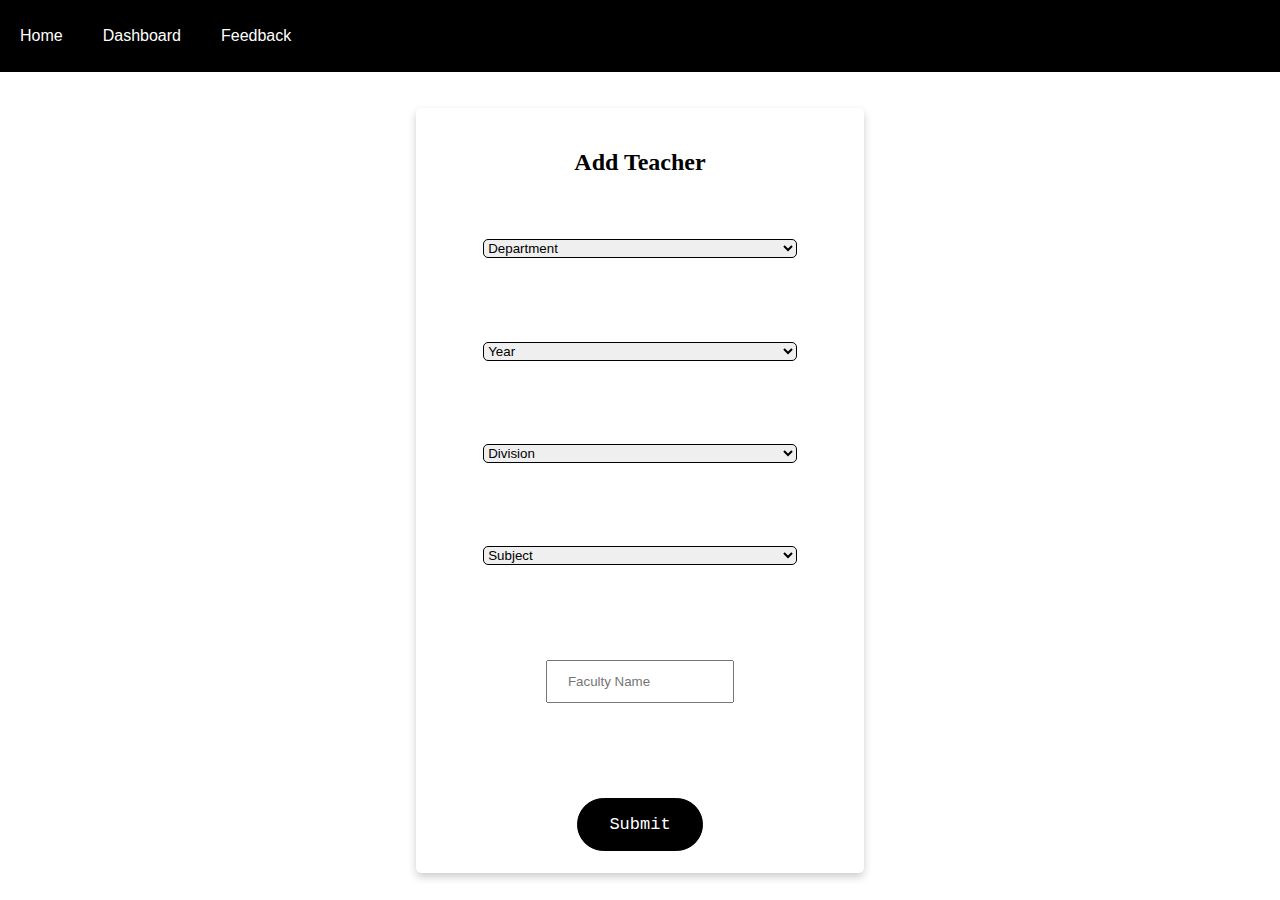
==== views/addteacher.html @ 98a43cb3 "Add teacher" ====
<!DOCTYPE html>
<html lang="en">
<head>
  <meta charset="UTF-8">
  <meta name="viewport" content="width=device-width, initial-scale=1.0">
  <meta http-equiv="X-UA-Compatible" content="ie=edge">
  <link rel="stylesheet" href="../css/index.css">
  <link rel="stylesheet" href="../css/form.css">
  <title>Home</title>
</head>
<body>

  <div class="loginCon">
  <div id = "navbar">
    <a href="./index.html" class = "navitem">Home</a>
    <a href="navbar.html" class = "navitem">Dashboard</a>
    <a href="navbar.html" class = "navitem">Feedback</a>
  </div>
  <div class="card" >
    <h2>Add Teacher</h2>
    <form action="" id="feedbackform">

      <select class="selection">
        <option selected="selected" hidden>Department</option>
        <option>CMPN</option>
        <option>INFT</option>
        <option>EXTC</option>
        <option>ETRX</option>
        <option>BIOM</option>
      </select>
      <select class="selection">
        <option selected="selected" hidden>Year</option>
        <option>FE</option>
        <option>SE</option>
        <option>TE</option>
        <option>BE</option>
      </select>
      <select class="selection">
        <option selected="selected" hidden>Division</option>
        <option>A</option>
        <option>B</option>
      </select>
      <select class="selection">
        <option selected="selected" hidden>Subject</option>
        <option>Math</option>
        <option>Physics</option>
        <option>Chemistry</option>
        <option>Computers</option>
      </select>
      <center>
      <input type="text" placeholder="Faculty Name">
      </center>
      <center>
      <input type="submit" class="btn" value="Submit">
      </center>
    </form>   
  </div>
  </div>
  
</body>
</html>
---- css/index.css ----
body,html
{
  margin:0;
  padding:0;
  width:100%;
}

#navbar
{
  display: flex;
  width:100%;
  height: 8vh;
  justify-content: left;
  align-items: center;
  position: fixed;
  top:0;
  background-color: black;

}

.navitem
{
  color:white;
  padding:2vw;
  text-decoration: none;
  font-family: Arial;
}

.navitem:hover
{
  transform: scale(1.1);
}

.card {
  box-shadow: 0 4px 8px 0 rgba(0,0,0,0.2);
  transition: 0.3s;
  border-radius: 5px; 
  width: 90vw;
  height: 85vh;
  display: flex;
  flex-direction: column;
  align-items: center;
  margin-top:12vh;
  justify-content: space-around;
}

.card:hover {
  box-shadow: 0 8px 16px 0 rgba(0,0,0,0.2);
}

.container {
  padding: 2px 16px;
}

img {
  
  border-radius: 5px 5px 0 0;
  width:50%;
  height: 40%;
  margin-top:15px;
}
.loginCon{
  display: flex;
  width: 100vw;
  align-items:space-between;
  justify-content: center;
  height: 80vh;
  
}

#login-area
{
  display:flex;
  flex-direction: row;
  width:100%;
  justify-content: center;
  align-items: center;
  flex-wrap: wrap;
}

input[type=text]
{
  padding: 12px 20px;
  margin: 12px;
  box-sizing: border-box;
  width:70%;
}
input[type=text]:focus {
  border: 3px solid #555;

}

input[type=password]
{
  padding: 12px 20px;
  margin: 12px;
  box-sizing: border-box;
  width:60%;
}
input[type=password]:focus {
  border: 3px solid #555;

}

.btn {
  background:-webkit-gradient(linear, left top, left bottom, color-stop(0.05, #000000), color-stop(1, #000000));
  background:-moz-linear-gradient(top, #000000 5%, #000000 100%);
  background:-webkit-linear-gradient(top, #000000 5%, #000000 100%);
  background:-o-linear-gradient(top, #000000 5%, #000000 100%);
  background:-ms-linear-gradient(top, #000000 5%, #000000 100%);
  background:linear-gradient(to bottom, #000000 5%, #000000 100%);
  filter:progid:DXImageTransform.Microsoft.gradient(startColorstr='#000000', endColorstr='#000000',GradientType=0);
  background-color:#000000;
  -moz-border-radius:28px;
  -webkit-border-radius:28px;
  border-radius:28px;
  border:1px solid #000000;
  display:inline-block;
  cursor:pointer;
  color:#ffffff;
  font-family:Courier New;
  font-size:17px;
  padding:16px 31px;
  text-decoration:none;
  text-shadow:0px 1px 0px #000000;
}
.btn:hover {
  background:-webkit-gradient(linear, left top, left bottom, color-stop(0.05, #000000), color-stop(1, #000000));
  background:-moz-linear-gradient(top, #000000 5%, #000000 100%);
  background:-webkit-linear-gradient(top, #000000 5%, #000000 100%);
  background:-o-linear-gradient(top, #000000 5%, #000000 100%);
  background:-ms-linear-gradient(top, #000000 5%, #000000 100%);
  background:linear-gradient(to bottom, #000000 5%, #000000 100%);
  filter:progid:DXImageTransform.Microsoft.gradient(startColorstr='#000000', endColorstr='#000000',GradientType=0);
  background-color:#000000;
}
.btn:active {
  position:relative;
  top:1px;
}

@media only screen and (min-width: 900px) {
  .card 
  {
    width: 35vw;
  }
  .navitem
  {
  	padding:20px;
  }
}
---- css/form.css ----
.default
{
	display: none;
}

#feedbackform
{
	display: flex;
	flex-direction: column;
	justify-content: space-between;
	width: 70%;
	height: 80%;
}

select
{
	border-radius:5px;
  border:1px solid #000000;
}

#radios
{
	display: flex;
	width: 100%;
	flex-direction: row;
	justify-content: space-around;
}

input[type=text]:focus {
  border: 3px solid #555;
}

input[type=text]
{
  padding: 12px 20px;
  
  width:60%;
}

h2
{
	text-align: center;
}
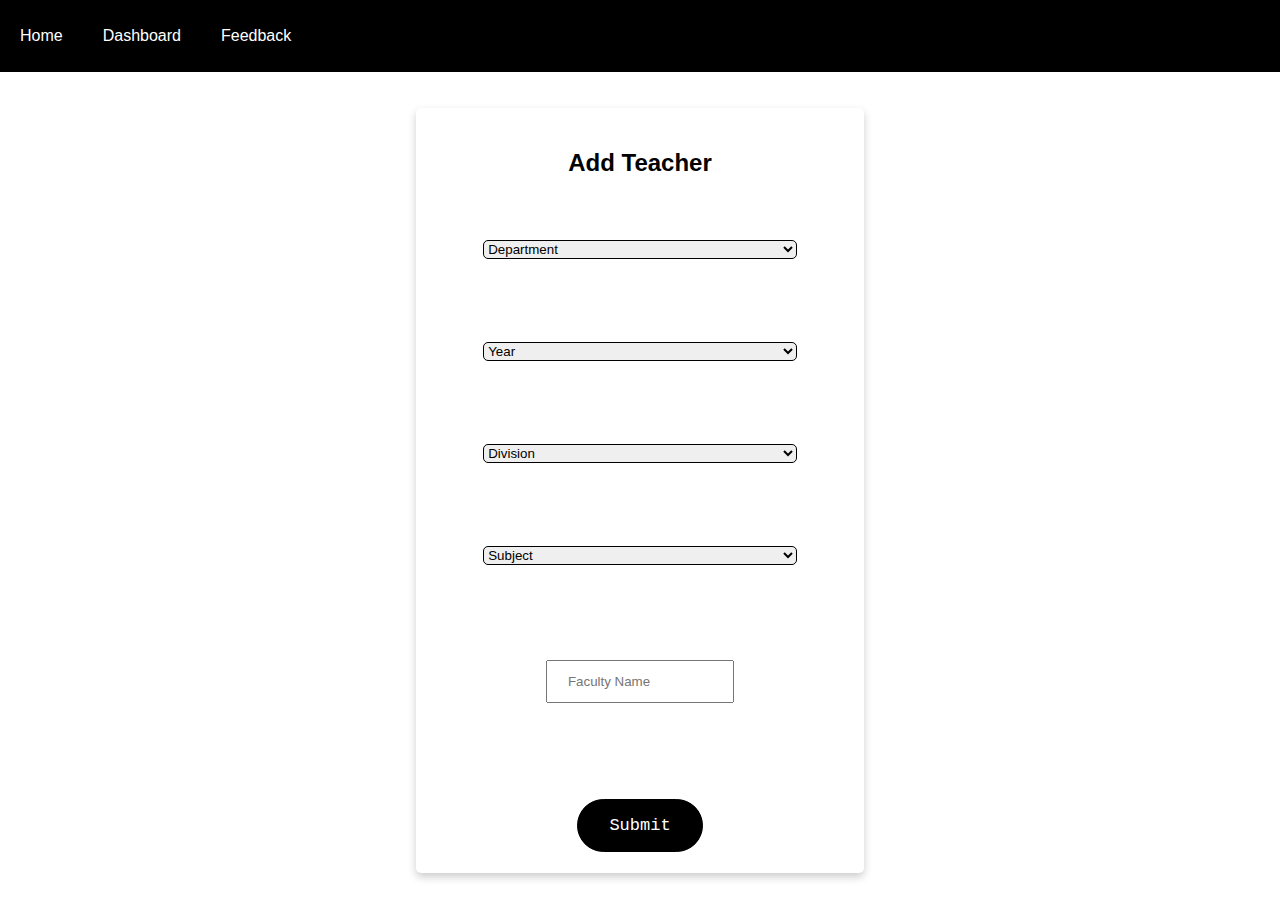
==== commit a7251172: "font" ====
--- a/views/addteacher.html
+++ b/views/addteacher.html
@@ -7,15 +7,16 @@
   <meta http-equiv="X-UA-Compatible" content="ie=edge">
   <link rel="stylesheet" href="../css/index.css">
   <link rel="stylesheet" href="../css/form.css">
+  <link rel="stylesheet" href="../css/common.css">
   <title>Home</title>
 </head>
 <body>
 
   <div class="loginCon">
   <div id = "navbar">
-    <a href="./index.html" class = "navitem">Home</a>
-    <a href="navbar.html" class = "navitem">Dashboard</a>
-    <a href="navbar.html" class = "navitem">Feedback</a>
+    <a href="../index.html" class = "navitem">Home</a>
+    <a href="adminDashboard.html" class = "navitem">Dashboard</a>
+    <a href="feedback.html" class = "navitem">Feedback</a>
   </div>
   <div class="card" >
     <h2>Add Teacher</h2>
--- a/css/index.css
+++ b/css/index.css
@@ -23,7 +23,6 @@
   color:white;
   padding:2vw;
   text-decoration: none;
-  font-family: Arial;
 }
 
 .navitem:hover
--- a/css/common.css
+++ b/css/common.css
@@ -0,0 +1,4 @@
+body
+{
+	font-family:sans-serif
+}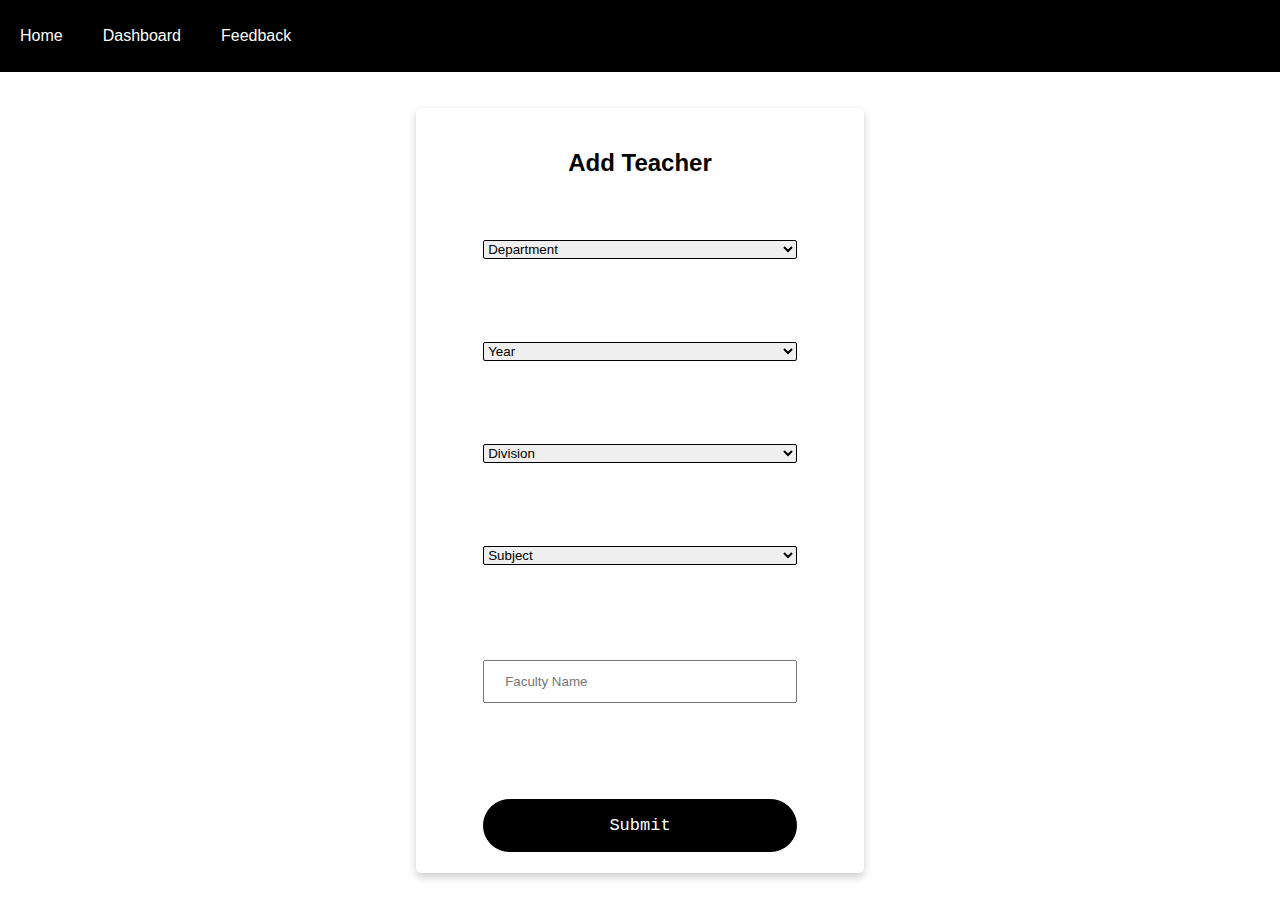
==== commit 3af17a20: "validation" ====
--- a/views/addteacher.html
+++ b/views/addteacher.html
@@ -49,12 +49,12 @@
         <option>Chemistry</option>
         <option>Computers</option>
       </select>
-      <center>
+      
       <input type="text" placeholder="Faculty Name">
-      </center>
-      <center>
+ 
+  
       <input type="submit" class="btn" value="Submit">
-      </center>
+      
     </form>   
   </div>
   </div>
--- a/css/index.css
+++ b/css/index.css
@@ -70,7 +70,7 @@
 #login-area
 {
   display:flex;
-  flex-direction: row;
+  flex-direction: column;
   width:100%;
   justify-content: center;
   align-items: center;
--- a/css/form.css
+++ b/css/form.css
@@ -14,7 +14,7 @@
 
 select
 {
-	border-radius:5px;
+	border-radius:2px;
   border:1px solid #000000;
 }
 
@@ -33,8 +33,8 @@
 input[type=text]
 {
   padding: 12px 20px;
-  
-  width:60%;
+  align-self: center;
+  width:100%;
 }
 
 h2
--- a/css/common.css
+++ b/css/common.css
@@ -1,4 +1,4 @@
-body
+html,body
 {
-	font-family:sans-serif
+	font-family:sans-serif;
 }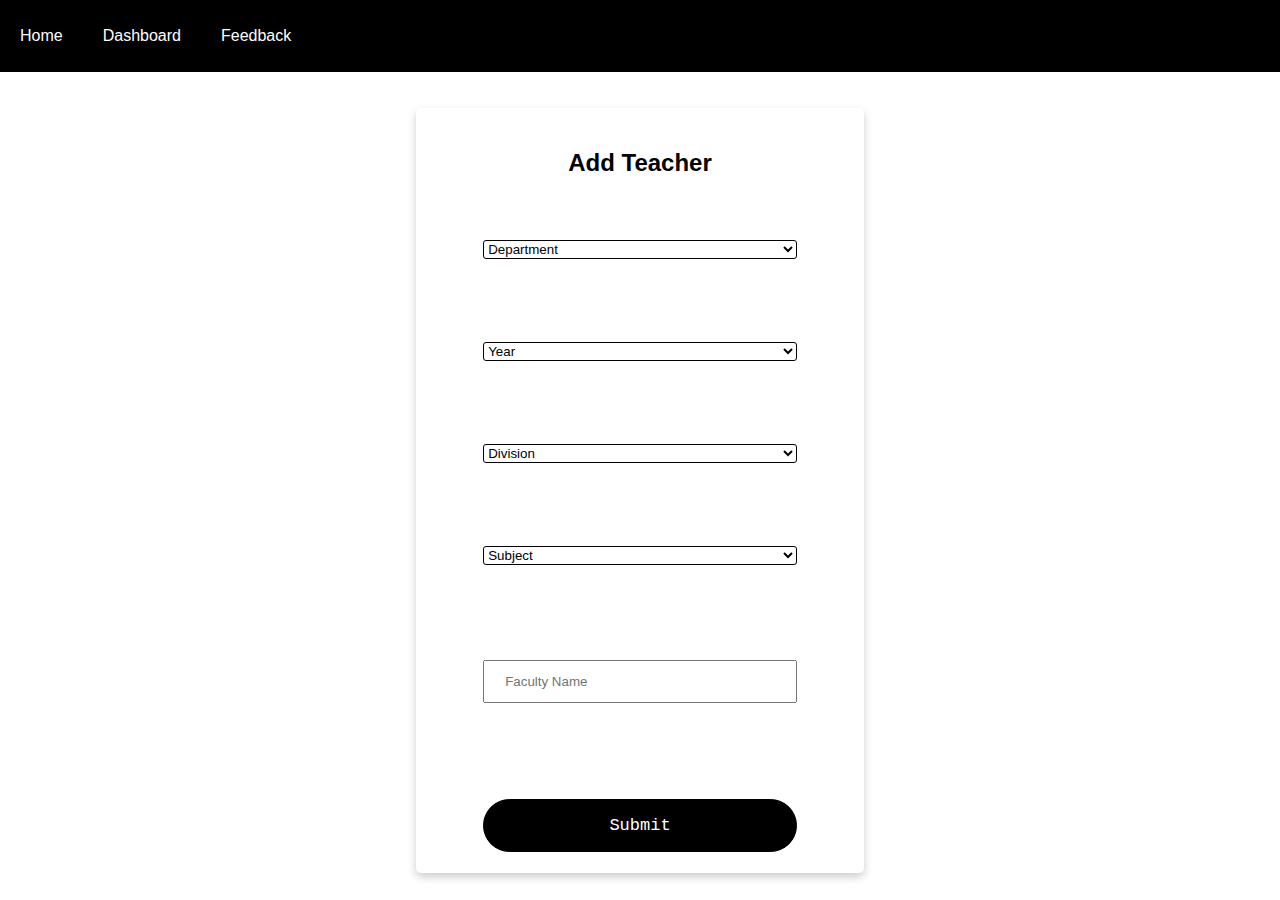
==== commit 8a6ee2eb: "favicon" ====
--- a/views/addteacher.html
+++ b/views/addteacher.html
@@ -2,13 +2,14 @@
 <!DOCTYPE html>
 <html lang="en">
 <head>
+  <link rel="shortcut icon" href="./images/icon.png" />
   <meta charset="UTF-8">
   <meta name="viewport" content="width=device-width, initial-scale=1.0">
   <meta http-equiv="X-UA-Compatible" content="ie=edge">
   <link rel="stylesheet" href="../css/index.css">
   <link rel="stylesheet" href="../css/form.css">
   <link rel="stylesheet" href="../css/common.css">
-  <title>Home</title>
+  <title>Add Teacher</title>
 </head>
 <body>
 
--- a/css/index.css
+++ b/css/index.css
@@ -149,4 +149,10 @@
   }
 }
 
+@media only screen and (max-width: 462px) {
+  .navitem{
+    padding: 10px;
+  }
+}
 
+
--- a/css/form.css
+++ b/css/form.css
@@ -14,8 +14,7 @@
 
 select
 {
-	border-radius:2px;
-  border:1px solid #000000;
+	border-radius:3px;
 }
 
 #radios
@@ -23,7 +22,7 @@
 	display: flex;
 	width: 100%;
 	flex-direction: row;
-	justify-content: space-around;
+	justify-content: space-between;
 }
 
 input[type=text]:focus {
@@ -40,4 +39,11 @@
 h2
 {
 	text-align: center;
-}+}
+
+select
+{
+	background-color: #FFF;
+	border: 1px solid black;
+}
+
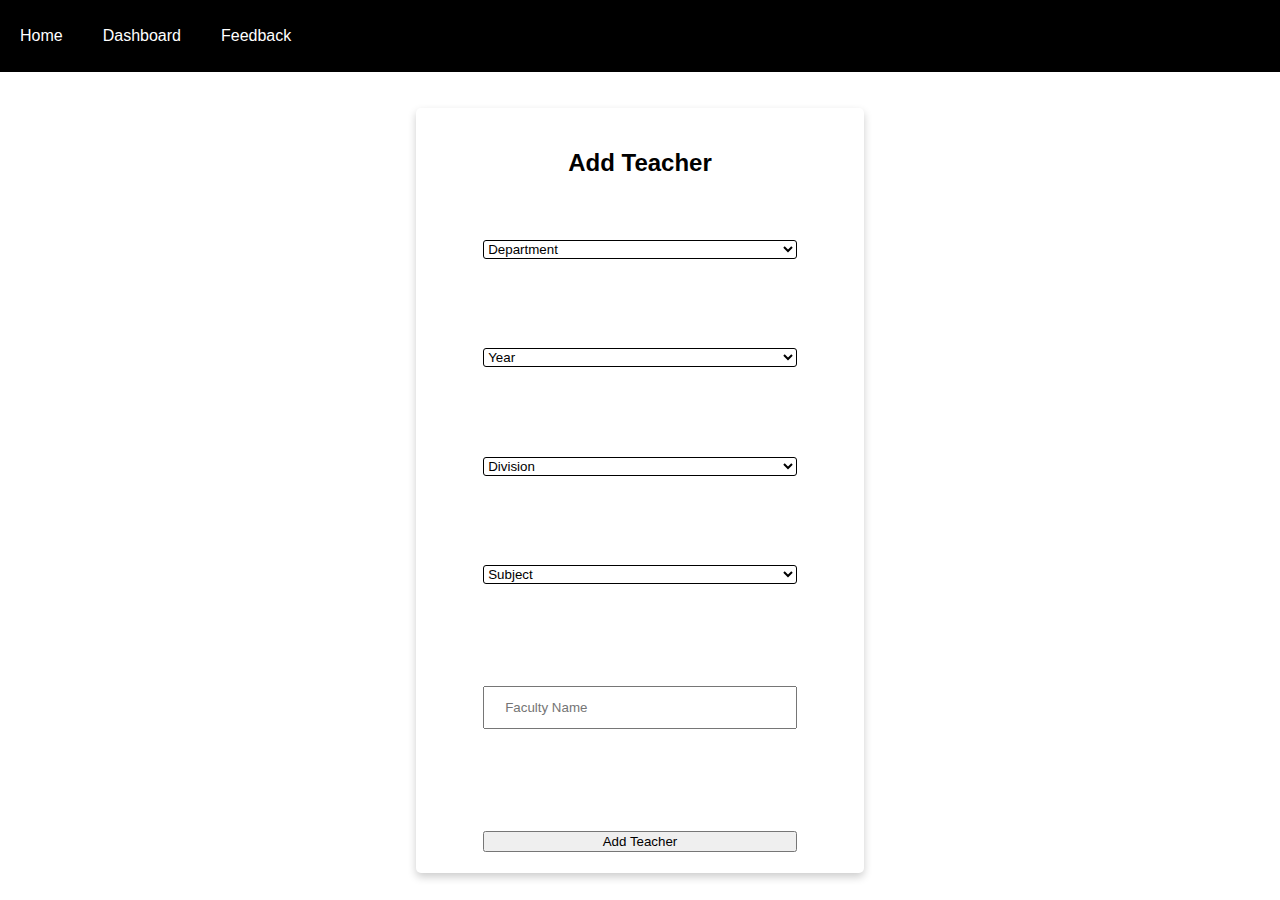
==== commit e4839da4: "buttons" ====
--- a/views/addteacher.html
+++ b/views/addteacher.html
@@ -21,7 +21,7 @@
   </div>
   <div class="card" >
     <h2>Add Teacher</h2>
-    <form action="" id="feedbackform">
+    <form action="adminDashboard.html" id="feedbackform">
 
       <select class="selection">
         <option selected="selected" hidden>Department</option>
@@ -53,8 +53,7 @@
       
       <input type="text" placeholder="Faculty Name">
  
-  
-      <input type="submit" class="btn" value="Submit">
+      <input type="submit"  lass="btn" value="Add Teacher" />
       
     </form>   
   </div>
